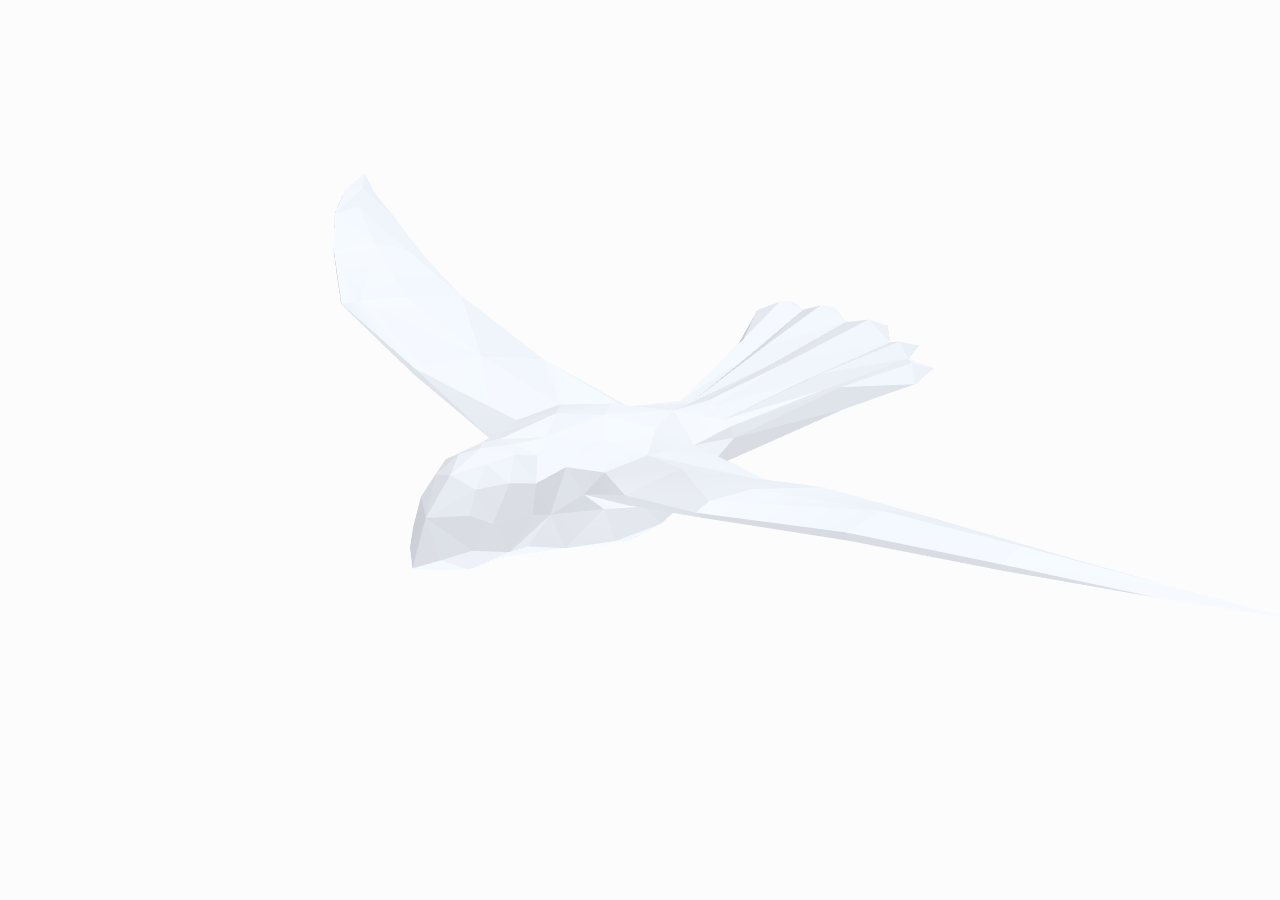
==== chaika/index.html @ 5764acfb "add: chaika" ====
<!DOCTYPE html>
<html lang="en">
	<head>
		<title>Bird fly | animation - bones | Demo/Test</title>
		<meta charset="utf-8">
		<meta name="viewport" content="width=device-width, user-scalable=no, minimum-scale=1.0, maximum-scale=1.0">
		<style>
			body {
				background-color: #fcfcfc;
				color: #000;
				overflow: hidden;

			}
			*
			{	margin: 0;
				padding: 0;
			}
			a {
				color: #2983ff;
			}
			#container canvas
			{	/* width: 900px!important;
				height: 900px!important; */
				margin: 0 auto;
			}
		</style>
	</head>

	<body>

		<div id="container"></div>

		<script type="module">

			import * as THREE from './build/three.module.js';

			import Stats from './jsm/libs/stats.module.js';

			import { OrbitControls } from './jsm/controls/OrbitControls.js';
			import { RoomEnvironment } from './jsm/environments/RoomEnvironment.js';

			import { GLTFLoader } from './jsm/loaders/GLTFLoader.js';
			import { DRACOLoader } from './jsm/loaders/DRACOLoader.js';

			let mixer;

			const clock = new THREE.Clock();
			const container = document.getElementById( 'container' );

			const stats = new Stats();
			// container.appendChild( stats.dom );

			const renderer = new THREE.WebGLRenderer( { antialias: true } );
			renderer.setPixelRatio( window.devicePixelRatio );
			renderer.setSize( window.innerWidth, window.innerHeight );
			renderer.outputEncoding = THREE.sRGBEncoding;
			container.appendChild( renderer.domElement );

			const pmremGenerator = new THREE.PMREMGenerator( renderer );

			const scene = new THREE.Scene();
			scene.background = new THREE.Color( 0xfcfcfc );
			scene.environment = pmremGenerator.fromScene( new RoomEnvironment(), 0.4 ).texture;

			const camera = new THREE.PerspectiveCamera( 30, window.innerWidth / window.innerHeight, 1, 100 );
			camera.position.set( 5, 4, 4 );

			const controls = new OrbitControls( camera, renderer.domElement );
			controls.target.set( 0, 0, 0 );
			controls.update();
			controls.enablePan = false;
			controls.enableDamping = true;

			const dracoLoader = new DRACOLoader();
			dracoLoader.setDecoderPath( 'js/libs/draco/gltf/' );

			const loader = new GLTFLoader();
			loader.setDRACOLoader( dracoLoader );
			loader.load( 'models/gltf/LittlestTokyo.glb', function ( gltf ) {

				const model = gltf.scene;
				model.position.set( 0, 0, 0 );
				model.scale.set( 0.05, 0.05, 0.05 );
				scene.add( model );

				mixer = new THREE.AnimationMixer( model );
				mixer.clipAction( gltf.animations[ 0 ] ).play();

				animate();

			}, undefined, function ( e ) {

				console.error( e );

			} );


			window.onresize = function () {

				camera.aspect = window.innerWidth / window.innerHeight;
				camera.updateProjectionMatrix();

				renderer.setSize( window.innerWidth, window.innerHeight );

			};


			function animate() {

				requestAnimationFrame( animate );

				const delta = clock.getDelta();

				mixer.update( delta );

				controls.update();

				// stats.update();

				renderer.render( scene, camera );

			}


		</script>

	</body>

</html>
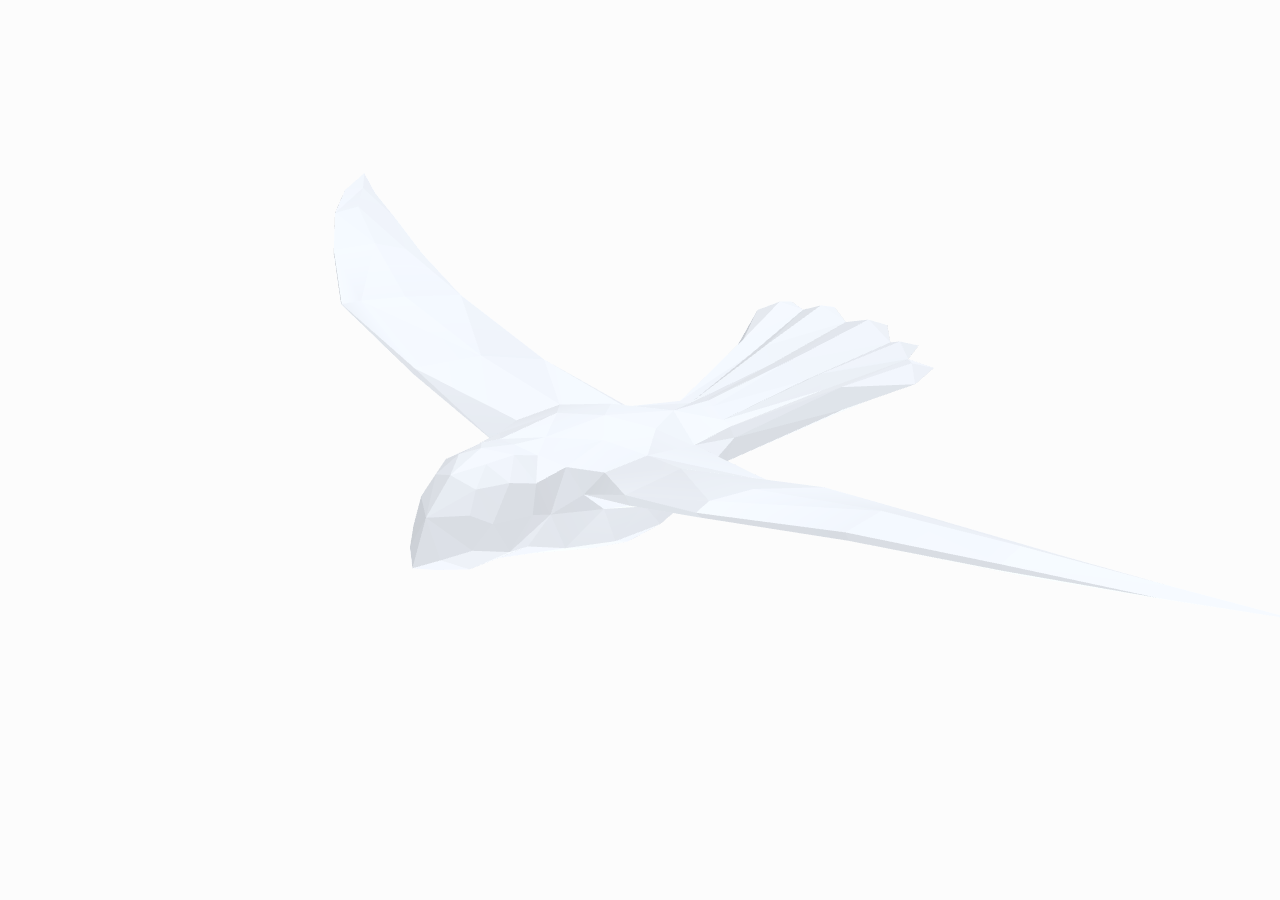
==== commit 07597c26: "fix" ====
--- a/chaika/index.html
+++ b/chaika/index.html
@@ -31,38 +31,30 @@
 		<div id="container"></div>
 
 		<script type="module">
-
-			import * as THREE from './build/three.module.js';
-
-			import Stats from './jsm/libs/stats.module.js';
-
+			import { Clock, WebGLRenderer, sRGBEncoding, PMREMGenerator, Scene, Color, PerspectiveCamera, AnimationMixer } from './build/three.module.js';
 			import { OrbitControls } from './jsm/controls/OrbitControls.js';
 			import { RoomEnvironment } from './jsm/environments/RoomEnvironment.js';
-
 			import { GLTFLoader } from './jsm/loaders/GLTFLoader.js';
 			import { DRACOLoader } from './jsm/loaders/DRACOLoader.js';
 
 			let mixer;
 
-			const clock = new THREE.Clock();
+			const clock = new Clock();
 			const container = document.getElementById( 'container' );
 
-			const stats = new Stats();
-			// container.appendChild( stats.dom );
-
-			const renderer = new THREE.WebGLRenderer( { antialias: true } );
+			const renderer = new WebGLRenderer( { antialias: true } );
 			renderer.setPixelRatio( window.devicePixelRatio );
 			renderer.setSize( window.innerWidth, window.innerHeight );
-			renderer.outputEncoding = THREE.sRGBEncoding;
+			renderer.outputEncoding = sRGBEncoding;
 			container.appendChild( renderer.domElement );
 
-			const pmremGenerator = new THREE.PMREMGenerator( renderer );
+			const pmremGenerator = new PMREMGenerator( renderer );
 
-			const scene = new THREE.Scene();
-			scene.background = new THREE.Color( 0xfcfcfc );
+			const scene = new Scene();
+			scene.background = new Color( 0xfcfcfc );
 			scene.environment = pmremGenerator.fromScene( new RoomEnvironment(), 0.4 ).texture;
 
-			const camera = new THREE.PerspectiveCamera( 30, window.innerWidth / window.innerHeight, 1, 100 );
+			const camera = new PerspectiveCamera( 30, window.innerWidth / window.innerHeight, 1, 100 );
 			camera.position.set( 5, 4, 4 );
 
 			const controls = new OrbitControls( camera, renderer.domElement );
@@ -83,7 +75,7 @@
 				model.scale.set( 0.05, 0.05, 0.05 );
 				scene.add( model );
 
-				mixer = new THREE.AnimationMixer( model );
+				mixer = new AnimationMixer( model );
 				mixer.clipAction( gltf.animations[ 0 ] ).play();
 
 				animate();
@@ -115,8 +107,6 @@
 
 				controls.update();
 
-				// stats.update();
-
 				renderer.render( scene, camera );
 
 			}
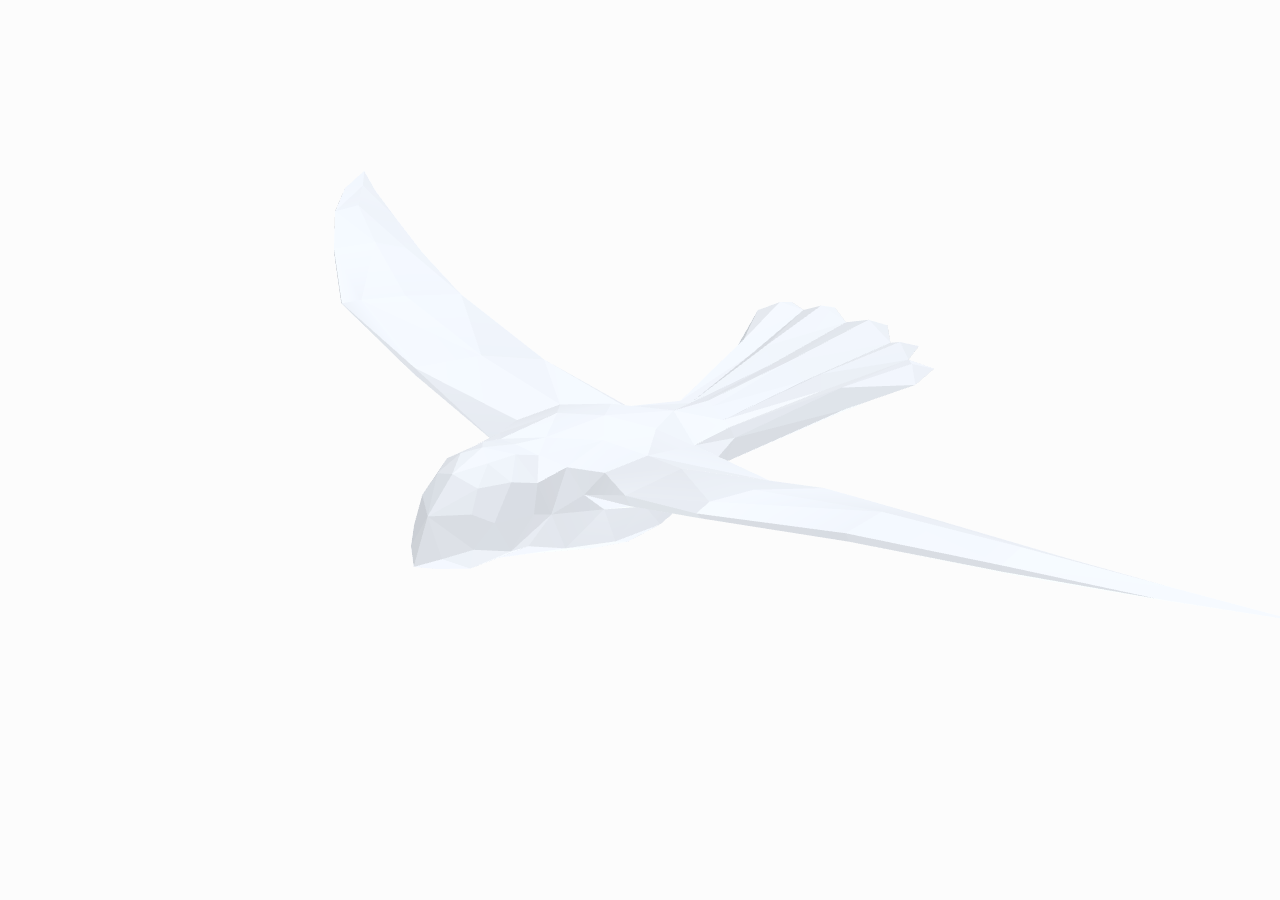
==== commit 3c99b99b: "fix" ====
--- a/chaika/index.html
+++ b/chaika/index.html
@@ -1,119 +1,98 @@
 <!DOCTYPE html>
 <html lang="en">
-	<head>
-		<title>Bird fly | animation - bones | Demo/Test</title>
-		<meta charset="utf-8">
-		<meta name="viewport" content="width=device-width, user-scalable=no, minimum-scale=1.0, maximum-scale=1.0">
-		<style>
-			body {
-				background-color: #fcfcfc;
-				color: #000;
-				overflow: hidden;
+  <head>
+    <title>Bird fly | animation - bones | Demo/Test</title>
+    <meta charset="utf-8">
+    <meta name="viewport" content="width=device-width, user-scalable=no, minimum-scale=1.0, maximum-scale=1.0">
+    <style>
+      body {
+        background-color: #fcfcfc;
+        color: #000;
+        overflow: hidden;
 
-			}
-			*
-			{	margin: 0;
-				padding: 0;
-			}
-			a {
-				color: #2983ff;
-			}
-			#container canvas
-			{	/* width: 900px!important;
-				height: 900px!important; */
-				margin: 0 auto;
-			}
-		</style>
-	</head>
+      }
+      *
+      {  margin: 0;
+        padding: 0;
+      }
+      a {
+        color: #2983ff;
+      }
+      #container canvas
+      {  /* width: 900px!important;
+        height: 900px!important; */
+        margin: 0 auto;
+      }
+    </style>
+  </head>
 
-	<body>
+  <body>
+    <div id="container"></div>
 
-		<div id="container"></div>
+    <script type="module">
+      import { Clock, WebGLRenderer, sRGBEncoding, PMREMGenerator, Scene, Color, PerspectiveCamera, AnimationMixer } from './build/three.module.js';
+      import { OrbitControls } from './jsm/controls/OrbitControls.js';
+      import { RoomEnvironment } from './jsm/environments/RoomEnvironment.js';
+      import { GLTFLoader } from './jsm/loaders/GLTFLoader.js';
+      import { DRACOLoader } from './jsm/loaders/DRACOLoader.js';
 
-		<script type="module">
-			import { Clock, WebGLRenderer, sRGBEncoding, PMREMGenerator, Scene, Color, PerspectiveCamera, AnimationMixer } from './build/three.module.js';
-			import { OrbitControls } from './jsm/controls/OrbitControls.js';
-			import { RoomEnvironment } from './jsm/environments/RoomEnvironment.js';
-			import { GLTFLoader } from './jsm/loaders/GLTFLoader.js';
-			import { DRACOLoader } from './jsm/loaders/DRACOLoader.js';
+      let mixer;
 
-			let mixer;
+      const clock = new Clock();
+      const container = document.getElementById('container');
 
-			const clock = new Clock();
-			const container = document.getElementById( 'container' );
+      const renderer = new WebGLRenderer({ antialias: true });
+      renderer.setPixelRatio(window.devicePixelRatio);
+      renderer.setSize(window.innerWidth, window.innerHeight);
+      renderer.outputEncoding = sRGBEncoding;
+      container.appendChild(renderer.domElement);
 
-			const renderer = new WebGLRenderer( { antialias: true } );
-			renderer.setPixelRatio( window.devicePixelRatio );
-			renderer.setSize( window.innerWidth, window.innerHeight );
-			renderer.outputEncoding = sRGBEncoding;
-			container.appendChild( renderer.domElement );
+      const pmremGenerator = new PMREMGenerator(renderer);
 
-			const pmremGenerator = new PMREMGenerator( renderer );
+      const scene = new Scene();
+      scene.background = new Color(0xfcfcfc);
+      scene.environment = pmremGenerator.fromScene(new RoomEnvironment(), 0.4).texture;
 
-			const scene = new Scene();
-			scene.background = new Color( 0xfcfcfc );
-			scene.environment = pmremGenerator.fromScene( new RoomEnvironment(), 0.4 ).texture;
+      const camera = new PerspectiveCamera(30, window.innerWidth / window.innerHeight, 1, 100);
+      camera.position.set(5, 4, 4);
 
-			const camera = new PerspectiveCamera( 30, window.innerWidth / window.innerHeight, 1, 100 );
-			camera.position.set( 5, 4, 4 );
+      const controls = new OrbitControls(camera, renderer.domElement);
+      controls.target.set(0, 0, 0);
+      controls.update();
+      controls.enablePan = false;
+      controls.enableDamping = true;
 
-			const controls = new OrbitControls( camera, renderer.domElement );
-			controls.target.set( 0, 0, 0 );
-			controls.update();
-			controls.enablePan = false;
-			controls.enableDamping = true;
+      const dracoLoader = new DRACOLoader();
+      dracoLoader.setDecoderPath('js/libs/draco/gltf/');
 
-			const dracoLoader = new DRACOLoader();
-			dracoLoader.setDecoderPath( 'js/libs/draco/gltf/' );
+      const loader = new GLTFLoader();
+      loader.setDRACOLoader(dracoLoader);
 
-			const loader = new GLTFLoader();
-			loader.setDRACOLoader( dracoLoader );
-			loader.load( 'models/gltf/LittlestTokyo.glb', function ( gltf ) {
+      loader.load('models/gltf/LittlestTokyo.glb', function(gltf) {
+        const model = gltf.scene;
+        model.position.set(0, 0, 0);
+        model.scale.set(0.05, 0.05, 0.05);
+        scene.add(model);
+        mixer = new AnimationMixer(model);
+        mixer.clipAction(gltf.animations[0]).play();
+        animate();
+      }, undefined, function(e) {
+        console.error(e);
+      });
 
-				const model = gltf.scene;
-				model.position.set( 0, 0, 0 );
-				model.scale.set( 0.05, 0.05, 0.05 );
-				scene.add( model );
+      // window.onresize = function () {
+      //   camera.aspect = window.innerWidth / window.innerHeight;
+      //   camera.updateProjectionMatrix();
+      //   renderer.setSize(window.innerWidth, window.innerHeight);
+      // };
 
-				mixer = new AnimationMixer( model );
-				mixer.clipAction( gltf.animations[ 0 ] ).play();
-
-				animate();
-
-			}, undefined, function ( e ) {
-
-				console.error( e );
-
-			} );
-
-
-			window.onresize = function () {
-
-				camera.aspect = window.innerWidth / window.innerHeight;
-				camera.updateProjectionMatrix();
-
-				renderer.setSize( window.innerWidth, window.innerHeight );
-
-			};
-
-
-			function animate() {
-
-				requestAnimationFrame( animate );
-
-				const delta = clock.getDelta();
-
-				mixer.update( delta );
-
-				controls.update();
-
-				renderer.render( scene, camera );
-
-			}
-
-
-		</script>
-
-	</body>
-
+      function animate() {
+        requestAnimationFrame(animate);
+        const delta = clock.getDelta();
+        mixer.update(delta);
+        controls.update();
+        renderer.render(scene, camera);
+      }
+    </script>
+  </body>
 </html>
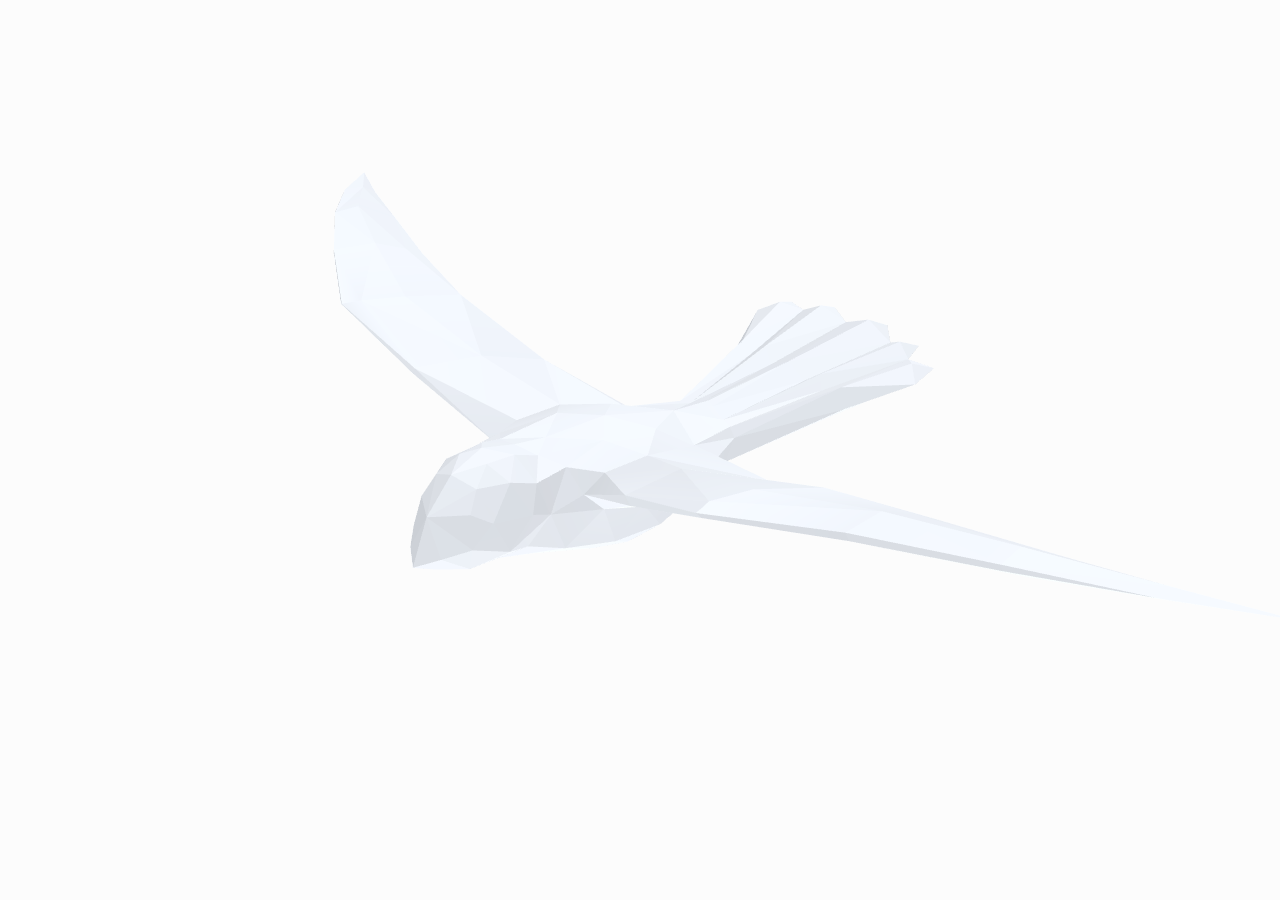
==== commit f1bf8a82: "fix" ====
--- a/chaika/index.html
+++ b/chaika/index.html
@@ -80,12 +80,6 @@
         console.error(e);
       });
 
-      // window.onresize = function () {
-      //   camera.aspect = window.innerWidth / window.innerHeight;
-      //   camera.updateProjectionMatrix();
-      //   renderer.setSize(window.innerWidth, window.innerHeight);
-      // };
-
       function animate() {
         requestAnimationFrame(animate);
         const delta = clock.getDelta();
